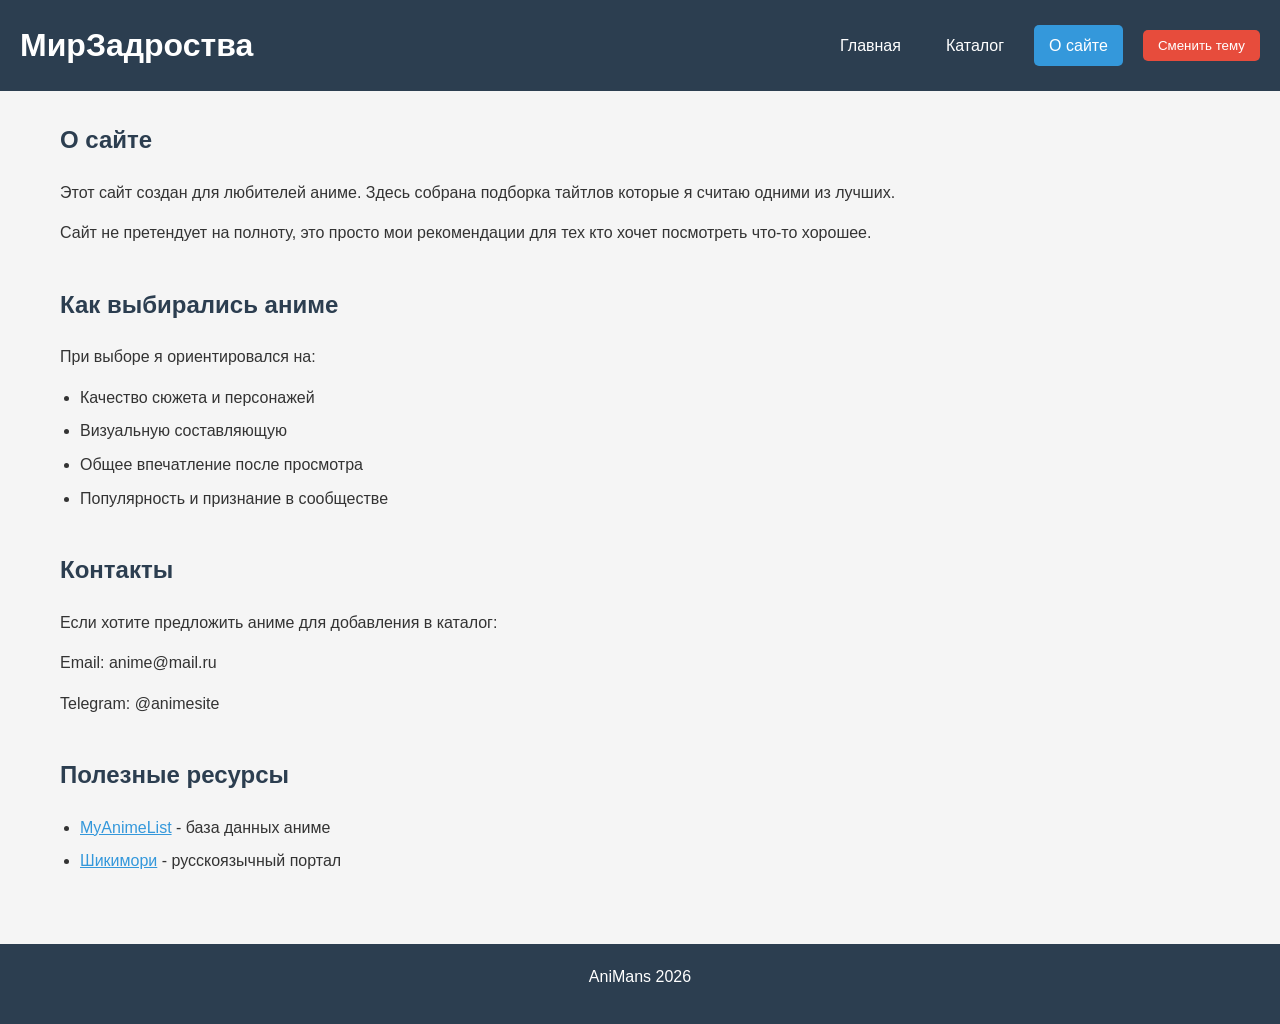
==== about.html @ 94f29a70 "1" ====
<!DOCTYPE html>
<html lang="ru">
<head>
    <meta charset="UTF-8">
    <meta name="viewport" content="width=device-width, initial-scale=1.0">
    <title>О сайте</title>
    <link rel="stylesheet" href="style.css">
</head>
<body>
    <header>
        <h1>МирЗадроства</h1>
        <nav>
            <a href="index.html">Главная</a>
            <a href="catalog.html">Каталог</a>
            <a href="about.html" class="active">О сайте</a>
        </nav>
        <button id="themeBtn">Сменить тему</button>
    </header>

    <main>
        <section>
            <h2>О сайте</h2>
            <p>Этот сайт создан для любителей аниме. Здесь собрана подборка тайтлов которые я считаю одними из лучших.</p>
            <p>Сайт не претендует на полноту, это просто мои рекомендации для тех кто хочет посмотреть что-то хорошее.</p>
        </section>

        <section>
            <h2>Как выбирались аниме</h2>
            <p>При выборе я ориентировался на:</p>
            <ul>
                <li>Качество сюжета и персонажей</li>
                <li>Визуальную составляющую</li>
                <li>Общее впечатление после просмотра</li>
                <li>Популярность и признание в сообществе</li>
            </ul>
        </section>

        <section>
            <h2>Контакты</h2>
            <p>Если хотите предложить аниме для добавления в каталог:</p>
            <p>Email: anime@mail.ru</p>
            <p>Telegram: @animesite</p>
        </section>

        <section>
            <h2>Полезные ресурсы</h2>
            <ul>
                <li><a href="https://myanimelist.net" target="_blank">MyAnimeList</a> - база данных аниме</li>
                <li><a href="https://shikimori.one" target="_blank">Шикимори</a> - русскоязычный портал</li>
            </ul>
        </section>
    </main>

    <footer>
        <p>AniMans 2026</p>
    </footer>

    <script src="script.js"></script>
</body>
</html>
---- style.css ----
* {
    margin: 0;
    padding: 0;
    box-sizing: border-box;
}

body {
    font-family: Arial, sans-serif;
    line-height: 1.6;
    background: #f5f5f5;
    color: #333;
    min-height: 100vh;
    display: flex;
    flex-direction: column;
}

body.dark {
    background: #1a1a2e;
    color: #eee;
}


header {
    background: #2c3e50;
    color: white;
    padding: 20px;
    display: flex;
    flex-wrap: wrap;
    align-items: center;
    gap: 20px;
}

header h1 {
    margin-right: auto;
}

nav {
    display: flex;
    gap: 15px;
}

nav a {
    color: white;
    text-decoration: none;
    padding: 8px 15px;
    border-radius: 5px;
}

nav a:hover {
    background: rgba(255,255,255,0.1);
}

nav a.active {
    background: #3498db;
}

#themeBtn {
    padding: 8px 15px;
    background: #e74c3c;
    color: white;
    border: none;
    border-radius: 5px;
    cursor: pointer;
}

#themeBtn:hover {
    background: #c0392b;
}


main {
    flex: 1;
    max-width: 1200px;
    margin: 0 auto;
    padding: 30px 20px;
    width: 100%;
}

section {
    margin-bottom: 40px;
}

h2 {
    margin-bottom: 20px;
    color: #2c3e50;
}

body.dark h2 {
    color: #3498db;
}

p {
    margin-bottom: 15px;
}

ul {
    margin-left: 20px;
    margin-bottom: 15px;
}

li {
    margin-bottom: 8px;
}

a {
    color: #3498db;
}


.cards {
    display: grid;
    grid-template-columns: repeat(auto-fit, minmax(250px, 1fr));
    gap: 20px;
}

.card {
    background: white;
    padding: 20px;
    border-radius: 10px;
    box-shadow: 0 2px 5px rgba(0,0,0,0.1);
}

body.dark .card {
    background: #16213e;
}

.card h3 {
    color: #e74c3c;
    margin-bottom: 10px;
}

.btn {
    display: inline-block;
    background: #3498db;
    color: white;
    padding: 12px 25px;
    text-decoration: none;
    border-radius: 5px;
    margin-top: 10px;
}

.btn:hover {
    background: #2980b9;
    color: white;
}


.filter {
    margin-bottom: 25px;
    display: flex;
    flex-wrap: wrap;
    gap: 10px;
    align-items: center;
}

.filter-btn {
    padding: 8px 16px;
    border: 1px solid #3498db;
    background: white;
    color: #3498db;
    border-radius: 20px;
    cursor: pointer;
}

.filter-btn:hover {
    background: #ecf0f1;
}

.filter-btn.active {
    background: #3498db;
    color: white;
}

body.dark .filter-btn {
    background: #16213e;
    border-color: #3498db;
}

body.dark .filter-btn.active {
    background: #3498db;
}


.anime-list {
    display: grid;
    grid-template-columns: repeat(auto-fill, minmax(300px, 1fr));
    gap: 20px;
}

.anime-card {
    background: white;
    padding: 20px;
    border-radius: 10px;
    box-shadow: 0 2px 8px rgba(0,0,0,0.1);
}

body.dark .anime-card {
    background: #16213e;
}

.anime-card h3 {
    color: #2c3e50;
    margin-bottom: 5px;
}

body.dark .anime-card h3 {
    color: #ecf0f1;
}

.anime-card .year {
    color: #7f8c8d;
    font-size: 14px;
    margin-bottom: 10px;
}

.anime-card .desc {
    font-size: 14px;
    margin-bottom: 15px;
}

.anime-card .genre {
    display: inline-block;
    background: #3498db;
    color: white;
    padding: 4px 12px;
    border-radius: 15px;
    font-size: 12px;
}

.anime-card.hidden {
    display: none;
}


footer {
    background: #2c3e50;
    color: white;
    text-align: center;
    padding: 20px;
    margin-top: auto;
}


@media (max-width: 768px) {
    header {
        flex-direction: column;
        text-align: center;
    }

    header h1 {
        margin-right: 0;
    }

    nav {
        flex-wrap: wrap;
        justify-content: center;
    }

    .anime-list {
        grid-template-columns: 1fr;
    }

    .cards {
        grid-template-columns: 1fr;
    }
}

@media (max-width: 480px) {
    nav a {
        padding: 6px 10px;
        font-size: 14px;
    }

    main {
        padding: 20px 15px;
    }

    h2 {
        font-size: 1.3rem;
    }
}
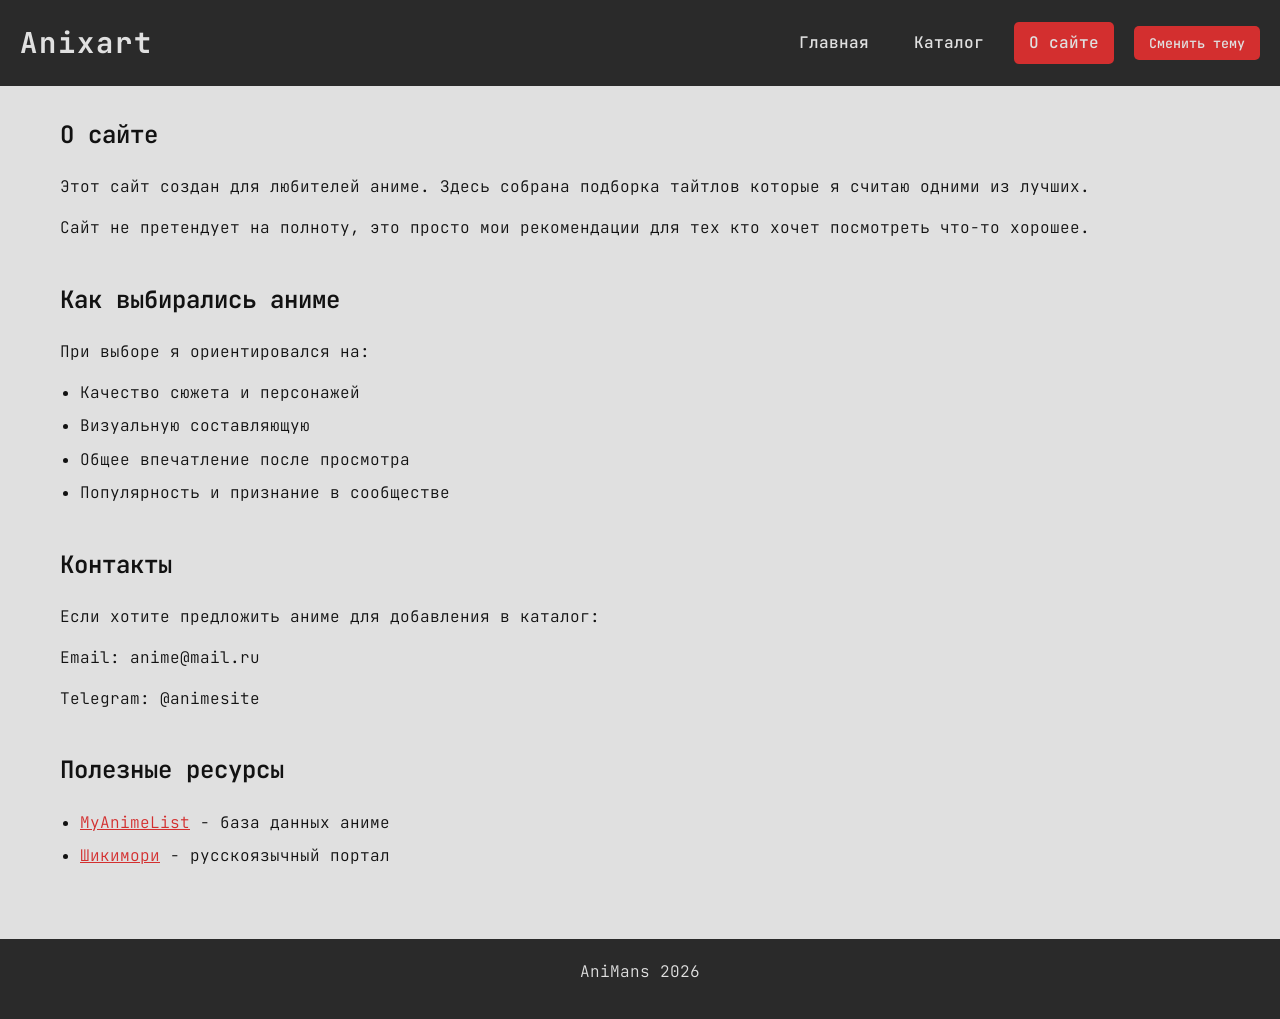
==== commit 633752ef: "Photos" ====
--- a/about.html
+++ b/about.html
@@ -3,12 +3,15 @@
 <head>
     <meta charset="UTF-8">
     <meta name="viewport" content="width=device-width, initial-scale=1.0">
-    <title>О сайте</title>
+    <title>О сайте - Anixart</title>
+    <link rel="preconnect" href="https://fonts.googleapis.com">
+    <link rel="preconnect" href="https://fonts.gstatic.com" crossorigin>
+    <link href="https://fonts.googleapis.com/css2?family=JetBrains+Mono:ital,wght@0,100..800;1,100..800&display=swap" rel="stylesheet">
     <link rel="stylesheet" href="style.css">
 </head>
 <body>
     <header>
-        <h1>МирЗадроства</h1>
+        <h1>Anixart</h1>
         <nav>
             <a href="index.html">Главная</a>
             <a href="catalog.html">Каталог</a>
--- a/style.css
+++ b/style.css
@@ -4,25 +4,28 @@
     box-sizing: border-box;
 }
 
+/* Светлая тема (по умолчанию) */
 body {
-    font-family: Arial, sans-serif;
+    font-family: 'JetBrains Mono', monospace;
+    font-weight: 400;
     line-height: 1.6;
-    background: #f5f5f5;
-    color: #333;
+    background: #E0E0E0;
+    color: #121212;
     min-height: 100vh;
     display: flex;
     flex-direction: column;
 }
 
+/* Темная тема */
 body.dark {
-    background: #1a1a2e;
-    color: #eee;
+    background: #121212;
+    color: #E0E0E0;
 }
 
 
 header {
-    background: #2c3e50;
-    color: white;
+    background: #1a1a1a;
+    color: #E0E0E0;
     padding: 20px;
     display: flex;
     flex-wrap: wrap;
@@ -30,8 +33,15 @@
     gap: 20px;
 }
 
+body:not(.dark) header {
+    background: #2a2a2a;
+}
+
 header h1 {
     margin-right: auto;
+    font-weight: 700;
+    font-size: 1.8rem;
+    letter-spacing: 2px;
 }
 
 nav {
@@ -40,10 +50,12 @@
 }
 
 nav a {
-    color: white;
+    color: #E0E0E0;
     text-decoration: none;
     padding: 8px 15px;
     border-radius: 5px;
+    font-weight: 500;
+    transition: background 0.3s;
 }
 
 nav a:hover {
@@ -51,20 +63,23 @@
 }
 
 nav a.active {
-    background: #3498db;
+    background: #D32F2F;
 }
 
 #themeBtn {
     padding: 8px 15px;
-    background: #e74c3c;
-    color: white;
+    background: #D32F2F;
+    color: #E0E0E0;
     border: none;
     border-radius: 5px;
     cursor: pointer;
+    font-family: 'JetBrains Mono', monospace;
+    font-weight: 500;
+    transition: background 0.3s;
 }
 
 #themeBtn:hover {
-    background: #c0392b;
+    background: #b71c1c;
 }
 
 
@@ -82,15 +97,17 @@
 
 h2 {
     margin-bottom: 20px;
-    color: #2c3e50;
+    color: #121212;
+    font-weight: 600;
 }
 
 body.dark h2 {
-    color: #3498db;
+    color: #D32F2F;
 }
 
 p {
     margin-bottom: 15px;
+    font-weight: 300;
 }
 
 ul {
@@ -100,10 +117,11 @@
 
 li {
     margin-bottom: 8px;
+    font-weight: 300;
 }
 
 a {
-    color: #3498db;
+    color: #D32F2F;
 }
 
 
@@ -114,34 +132,37 @@
 }
 
 .card {
-    background: white;
+    background: #fafafa;
     padding: 20px;
     border-radius: 10px;
-    box-shadow: 0 2px 5px rgba(0,0,0,0.1);
+    box-shadow: 0 2px 5px rgba(0,0,0,0.15);
 }
 
 body.dark .card {
-    background: #16213e;
+    background: #1e1e1e;
 }
 
 .card h3 {
-    color: #e74c3c;
+    color: #D32F2F;
     margin-bottom: 10px;
+    font-weight: 600;
 }
 
 .btn {
     display: inline-block;
-    background: #3498db;
-    color: white;
+    background: #D32F2F;
+    color: #E0E0E0;
     padding: 12px 25px;
     text-decoration: none;
     border-radius: 5px;
     margin-top: 10px;
+    font-weight: 500;
+    transition: background 0.3s;
 }
 
 .btn:hover {
-    background: #2980b9;
-    color: white;
+    background: #b71c1c;
+    color: #E0E0E0;
 }
 
 
@@ -153,31 +174,44 @@
     align-items: center;
 }
 
+.filter span {
+    font-weight: 500;
+}
+
 .filter-btn {
     padding: 8px 16px;
-    border: 1px solid #3498db;
-    background: white;
-    color: #3498db;
+    border: 1px solid #D32F2F;
+    background: #fafafa;
+    color: #D32F2F;
     border-radius: 20px;
     cursor: pointer;
+    font-family: 'JetBrains Mono', monospace;
+    font-weight: 500;
+    transition: all 0.3s;
 }
 
 .filter-btn:hover {
-    background: #ecf0f1;
+    background: #f0f0f0;
 }
 
 .filter-btn.active {
-    background: #3498db;
-    color: white;
+    background: #D32F2F;
+    color: #E0E0E0;
 }
 
 body.dark .filter-btn {
-    background: #16213e;
-    border-color: #3498db;
+    background: #1e1e1e;
+    border-color: #D32F2F;
+    color: #D32F2F;
+}
+
+body.dark .filter-btn:hover {
+    background: #2a2a2a;
 }
 
 body.dark .filter-btn.active {
-    background: #3498db;
+    background: #D32F2F;
+    color: #E0E0E0;
 }
 
 
@@ -188,43 +222,88 @@
 }
 
 .anime-card {
-    background: white;
-    padding: 20px;
+    background: #fafafa;
+    padding: 15px;
     border-radius: 10px;
-    box-shadow: 0 2px 8px rgba(0,0,0,0.1);
+    box-shadow: 0 2px 8px rgba(0,0,0,0.15);
+    display: flex;
+    gap: 15px;
+    transition: transform 0.2s, box-shadow 0.2s;
+}
+
+.anime-card:hover {
+    transform: translateY(-3px);
+    box-shadow: 0 4px 12px rgba(0,0,0,0.2);
+}
+
+.anime-poster {
+    width: 120px;
+    height: 170px;
+    object-fit: cover;
+    border-radius: 8px;
+    flex-shrink: 0;
+}
+
+.anime-info {
+    display: flex;
+    flex-direction: column;
+    flex: 1;
 }
 
 body.dark .anime-card {
-    background: #16213e;
+    background: #1e1e1e;
 }
 
 .anime-card h3 {
-    color: #2c3e50;
+    color: #121212;
     margin-bottom: 5px;
+    font-weight: 600;
+}
+
+.anime-card a {
+    text-decoration: none;
+}
+
+.anime-card a:hover h3 {
+    color: #D32F2F;
 }
 
 body.dark .anime-card h3 {
-    color: #ecf0f1;
+    color: #E0E0E0;
+}
+
+body.dark .anime-card a:hover h3 {
+    color: #D32F2F;
 }
 
 .anime-card .year {
-    color: #7f8c8d;
+    color: #757575;
     font-size: 14px;
     margin-bottom: 10px;
+    font-weight: 300;
+    font-style: italic;
+}
+
+body.dark .anime-card .year {
+    color: #9e9e9e;
 }
 
 .anime-card .desc {
     font-size: 14px;
     margin-bottom: 15px;
+    font-weight: 300;
 }
 
 .anime-card .genre {
     display: inline-block;
-    background: #3498db;
-    color: white;
+    background: #D32F2F;
+    color: #E0E0E0;
     padding: 4px 12px;
     border-radius: 15px;
     font-size: 12px;
+    font-weight: 500;
+    margin-top: auto;
+    width: fit-content;
 }
 
 .anime-card.hidden {
@@ -233,11 +312,16 @@
 
 
 footer {
-    background: #2c3e50;
-    color: white;
+    background: #1a1a1a;
+    color: #E0E0E0;
     text-align: center;
     padding: 20px;
     margin-top: auto;
+    font-weight: 300;
+}
+
+body:not(.dark) footer {
+    background: #2a2a2a;
 }
 
 
@@ -263,6 +347,15 @@
     .cards {
         grid-template-columns: 1fr;
     }
+
+    .anime-card {
+        flex-direction: row;
+    }
+
+    .anime-poster {
+        width: 100px;
+        height: 140px;
+    }
 }
 
 @media (max-width: 480px) {
